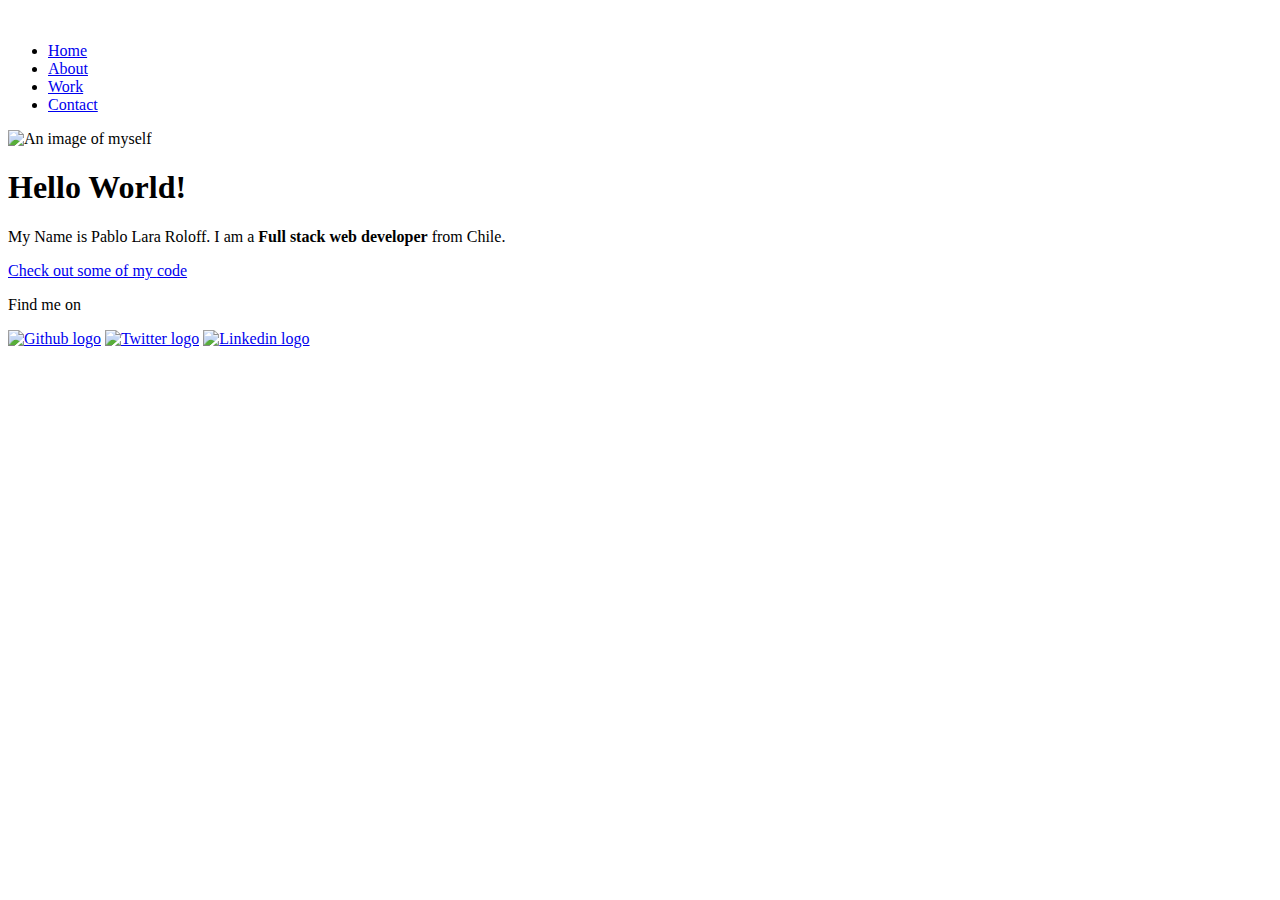
==== index.html @ ad1d8165 "updated web title name" ====
<!DOCTYPE html>
<html lang="en">
  <head>
    <meta charset="UTF-8" />
    <meta http-equiv="X-UA-Compatible" content="IE=edge" />
    <meta name="viewport" content="width=device-width, initial-scale=1.0" />
    <title>Portfolio</title>
    <link rel="icon" type="image/x-icon" href="Icons/Favicon/favicon4.png" />
    <link rel="preconnect" href="https://fonts.googleapis.com" />
    <link rel="preconnect" href="https://fonts.gstatic.com" crossorigin />
    <link
      href="https://fonts.googleapis.com/css2?family=Roboto:wght@100;300;400&display=swap"
      rel="stylesheet"
    />
    <link rel="stylesheet" href="css/style.production.css" />
  </head>

  <body>
    <header class="page-header">
      <!--For accessibility, if the image is purely decorative, use an empty alt attribute-->
      <img src="Img/nombre-white.png" class="logo" alt="" />

      <nav class="main-navigation page-header__item">
        <ul role="menubar" class="navigation-list">
          <li role="presentation">
            <a href="index.html" class="navigation-list__item">Home</a>
          </li>
          <li role="presentation">
            <a href="about.html" class="navigation-list__item">About</a>
          </li>
          <li role="presentation">
            <a href="work.html" class="navigation-list__item">Work</a>
          </li>
          <li role="presentation">
            <a href="contact.html" class="navigation-list__item">Contact</a>
          </li>
        </ul>
      </nav>
    </header>

    <main>
      <div class="profile">
        <img
          src="Img/coverphoto1.png"
          class="profile__portrait"
          alt="An image of myself"
        />
        <!-- Add your Portrait image here -->
        <h1>Hello World!</h1>
        <p>
          My Name is Pablo Lara Roloff. I am a
          <b>Full stack web developer</b> from Chile.
        </p>
        <a href="#">Check out some of my <span class="blue">code</span></a>
      </div>
    </main>

    <footer class="page-footer">
      <p id="find-me">Find me on</p>
      <div class="icons-socialmedia">
        <div class="social-icons">
          <a href="https://github.com" target="_blank"
            ><img
              src="Icons/github/github.png"
              alt="Github logo"
              width="32"
              height="32"
          /></a>
          <a href="https://twitter.com" target="_blank"
            ><img
              src="Icons/twitter/twitterblue.png"
              alt="Twitter logo"
              width="32"
              height="32"
          /></a>
          <a href="https://www.linkedin.com/in/pablolararoloff" target="_blank"
            ><img
              src="Icons/linkedin/linkedinround.png"
              alt="Linkedin logo"
              width="32"
              height="32"
          /></a>
        </div>
      </div>
    </footer>

    <script src="js/tota11y.min.js"></script>
  </body>
</html>
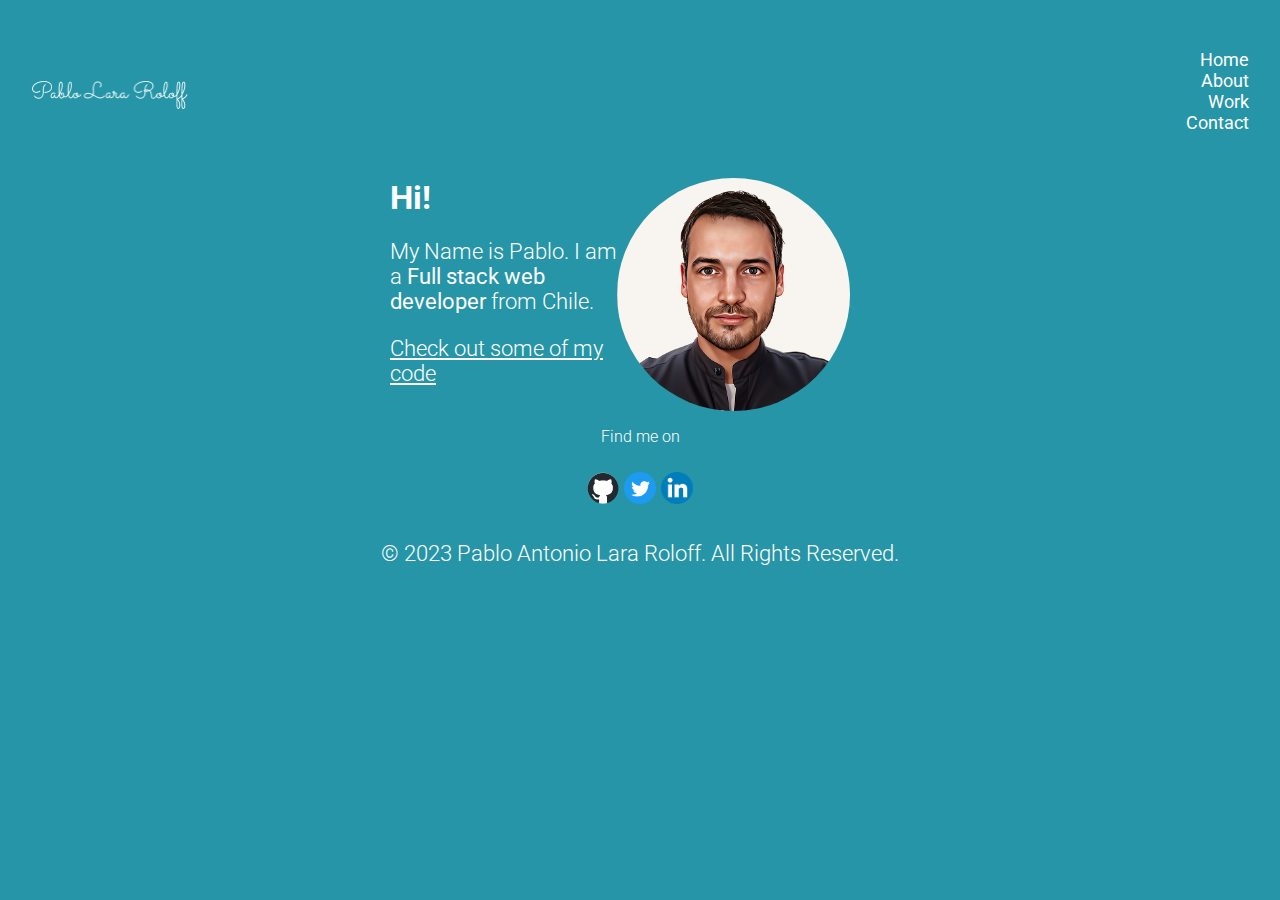
==== commit c4e5ad8f: "favicon route folder name fixed" ====
--- a/index.html
+++ b/index.html
@@ -4,15 +4,15 @@
     <meta charset="UTF-8" />
     <meta http-equiv="X-UA-Compatible" content="IE=edge" />
     <meta name="viewport" content="width=device-width, initial-scale=1.0" />
-    <title>Portfolio</title>
-    <link rel="icon" type="image/x-icon" href="Icons/Favicon/favicon4.png" />
+    <title>Pablo Lara Roloff</title>
+    <link rel="icon" type="image/x-icon" href="Icons/favicon/favicon.ico" />
     <link rel="preconnect" href="https://fonts.googleapis.com" />
     <link rel="preconnect" href="https://fonts.gstatic.com" crossorigin />
     <link
       href="https://fonts.googleapis.com/css2?family=Roboto:wght@100;300;400&display=swap"
       rel="stylesheet"
     />
-    <link rel="stylesheet" href="css/style.production.css" />
+    <link rel="stylesheet" href="css/styles.css" />
   </head>
 
   <body>
@@ -45,13 +45,13 @@
           class="profile__portrait"
           alt="An image of myself"
         />
-        <!-- Add your Portrait image here -->
-        <h1>Hello World!</h1>
+
+        <h1>Hi!</h1>
         <p>
-          My Name is Pablo Lara Roloff. I am a
+          My Name is Pablo. I am a
           <b>Full stack web developer</b> from Chile.
         </p>
-        <a href="#">Check out some of my <span class="blue">code</span></a>
+        <a href="#">Check out some of my <span class="code">code</span></a>
       </div>
     </main>
 
@@ -59,7 +59,7 @@
       <p id="find-me">Find me on</p>
       <div class="icons-socialmedia">
         <div class="social-icons">
-          <a href="https://github.com" target="_blank"
+          <a href="https://github.com/pablocubo" target="_blank"
             ><img
               src="Icons/github/github.png"
               alt="Github logo"
@@ -82,8 +82,9 @@
           /></a>
         </div>
       </div>
+      <p id="copyright">
+        &copy; 2023 Pablo Antonio Lara Roloff. All Rights Reserved.
+      </p>
     </footer>
-
-    <script src="js/tota11y.min.js"></script>
   </body>
 </html>
--- a/css/styles.css
+++ b/css/styles.css
@@ -0,0 +1,382 @@
+/*
+Colors used
+Text Color: #1d1d1f;
+Visited Link: #800080
+*/
+:root {
+  --primarycolor: #ffffff;
+  --secondarycolor: #1f1f1d;
+  --backgroundcolor: #2695a8;
+  --textcolor: #ffffff;
+  --hovercolor: #ffffff;
+  --buttoncolor: #296997;
+  --translucentcolor: rgba(0, 0, 0, 0.3);
+  --font33: font 33px "roboto", sans-serif;
+  --font22: 300 font 22px "roboto", sans-serif;
+  --font18: 300 font 18px "roboto", sans-serif;
+}
+
+* {
+  box-sizing: border-box;
+}
+
+header {
+  font: 300 18px "Roboto", sans-serif;
+  color: var(--secondarycolor);
+}
+
+body {
+  font: 300 22px "Roboto", sans-serif;
+  color: var(--textcolor);
+  position: relative;
+  padding: 18px;
+  background: var(
+    --backgroundcolor
+  ); /* Replace with your desired background color */
+  background-attachment: fixed;
+}
+
+footer {
+  font-style: "Roboto";
+}
+
+a {
+  text-align: center;
+  color: var(--textcolor);
+}
+
+h1 {
+  text-align: left;
+  font-size: 33px;
+}
+
+p {
+  text-align: left;
+  font-size: 22px;
+}
+
+/* Visited links */
+a:visited {
+  background-color: var(--primarycolor);
+}
+
+/* Hover when the mouse goes on top of the link*/
+a:hover {
+  font-weight: bold;
+  color: var(--hovercolor);
+}
+
+/* Focus via keyboard navigation*/
+a:focus {
+  background-color: var(--primarycolor);
+  color: var(--secondarycolor);
+}
+
+.page-header {
+  display: flex;
+  width: 100%;
+  padding: 5px;
+  align-items: center;
+}
+
+.page-header__item {
+  flex: 0 1 200px;
+}
+
+.page-header__item:last-child {
+  flex-grow: 1;
+  text-align: right;
+}
+
+.navigation-list {
+  list-style-type: none; /* Remove the dot */
+}
+
+.navigation-list__item {
+  text-decoration: none; /* Remove underline */
+  font-weight: normal; /* Set normal font weight */
+}
+
+.navigation-list__item--active {
+  font-weight: bold; /* Set bold font weight for active page */
+}
+
+.logo {
+  display: flex;
+  width: 13%;
+  height: 13%;
+}
+
+.page-footer {
+  clear: both;
+  display: flex;
+  flex-direction: column;
+  text-align: center;
+}
+.bold-text {
+  font-weight: bold;
+}
+
+#find-me {
+  text-align: center;
+  font: 300 16px "Roboto";
+}
+
+.profile {
+  max-width: 500px;
+  margin: auto;
+}
+
+.profile__portrait {
+  float: right;
+  width: 233px;
+  height: auto;
+  margin-right: 40px;
+  border-radius: 50%;
+  transition: transform 0.5s; /* Add a transition for smooth animation */
+}
+
+.profile__portrait:hover {
+  transform: scale(1.05); /* Increase the scale when hovering */
+}
+
+.profile__portrait:active {
+  transform: scale(1); /* Restore the original scale when clicked */
+}
+
+.blue {
+  color: var(--secondarycolor);
+  font-weight: bold;
+}
+
+.button-container {
+  display: flex;
+  justify-content: center;
+  margin-top: 4vh;
+}
+
+.button,
+button {
+  display: block;
+  margin: 0 auto; /* overwrites browser defaults and resets the border */
+  border: none;
+  display: inline-block;
+  /* takes the font from the outer container */
+  font-family: inherit;
+  /* styles the button */
+  background-color: var(--buttoncolor);
+  color: var(--textcolor) !important;
+  text-decoration: none;
+  padding: 10px;
+  border-radius: 9px;
+  /* width of the border, type, color */
+  border-bottom: 2px solid var(--translucentcolor);
+  transition-duration: 0.9s;
+  transition-property: opacity;
+}
+
+button:hover,
+button:focus,
+.button:hover,
+.button:focus {
+  /* lets the mouse appear as a hand when hovering over the button */
+  cursor: pointer;
+  /* reduces the opacity of the button to 80% */
+  opacity: 0.7;
+  color: var(--textcolor) !important;
+  transform: scale(1.05);
+  transition: transform 0.9s;
+}
+
+/* inline-block= start grid fallback, in old browser will be display at */
+.grid__item {
+  display: inline-block;
+  width: 100%;
+}
+
+.grid__item {
+  background-color: var(--backgroundcolor);
+  padding: 10px;
+  border-radius: 10px;
+  display: flex;
+  flex-direction: column;
+  justify-content: flex-start;
+  align-items: center;
+  border: 2px solid var(--primarycolor);
+  margin-top: 20px;
+  text-align: center;
+  width: 100%; /* Adjust the width as desired */
+}
+
+/* end grid fallback, this will be display in older browsers that cannot display grid */
+
+.grid__item {
+  background-color: var(--backgroundcolor);
+  padding: 10px;
+  border-radius: 10px;
+  display: flex;
+  flex-direction: column;
+  justify-content: flex-start;
+  align-items: center;
+  border: 2px solid var(--primarycolor);
+  margin-top: 20px;
+  text-align: center;
+}
+
+.project-list {
+  display: grid;
+  grid-template-columns: 1fr 1fr 1fr;
+  grid-gap: 10px;
+}
+
+.page-footer {
+  display: grid;
+  justify-content: center;
+  align-items: end;
+}
+
+.icons-socialmedia {
+  padding: 10px;
+  border-radius: 10px;
+  display: flex;
+  flex-direction: column;
+  justify-items: center;
+  justify-content: center;
+}
+
+.experience-table {
+  display: grid;
+  grid-template-columns: repeat(3, 1fr);
+  grid-gap: 10px;
+}
+
+.experience-table div {
+  border: 1px solid var(--secondarycolor);
+  padding: 10px;
+  justify-items: center;
+  border-radius: 10px;
+  border: 2px solid var(--primarycolor);
+}
+
+.experience-table .title {
+  grid-column: 1 / -1;
+  text-align: center;
+  font-weight: bold;
+}
+
+.contact {
+  display: flex;
+  flex-direction: column;
+  align-items: start;
+  justify-content: center;
+  padding: 20px;
+}
+
+.contact-info {
+  display: flex;
+  flex-direction: column;
+  align-items: center;
+  margin-bottom: 20px;
+}
+
+.contact-info h2 {
+  margin-bottom: 10px;
+}
+
+.contact-info p {
+  margin: 5px 0;
+}
+
+.contact-form {
+  display: flex;
+  flex-direction: column;
+  align-items: center;
+}
+
+.standard-label {
+  margin-bottom: 5px;
+}
+
+input[type="email"],
+input[type="tel"],
+textarea {
+  margin-bottom: 10px;
+  padding: 5px;
+  width: 100%;
+}
+
+input[type="submit"] {
+  width: auto;
+  padding: 5px 10px;
+}
+
+@supports (display: grid) {
+  .grid {
+    display: grid;
+    grid-template-columns: 1fr 1fr 1fr;
+    grid-gap: 20px;
+    margin: 0;
+  }
+
+  @media all and (max-width: 500px) {
+    .grid {
+      grid-template-columns: 1fr;
+    }
+  }
+  @media all and (min-width: 500px) and (max-width: 750px) {
+    .grid {
+      grid-template-columns: 1fr 1fr;
+    }
+  }
+  @media all and (max-width: 750px) {
+    .grid {
+      grid-gap: 10px;
+    }
+    .grid__item:last-child {
+      grid-column: auto / auto;
+      grid-row: auto / auto;
+    }
+    h1 {
+      font-size: 22px;
+    }
+  }
+}
+
+@keyframes color-change {
+  from {
+    fill: #edc655;
+  }
+  to {
+    fill: #f76414;
+  }
+}
+
+.sun {
+  animation: 4s color-change infinite alternate linear;
+}
+
+@keyframes cloud-move {
+  from {
+    transform: translate(0, 50px);
+  }
+  to {
+    transform: translate(200px, 50px);
+  }
+}
+
+.cloud-front {
+  animation: 30s cloud-move infinite alternate linear;
+}
+
+@keyframes cloud-move-reverse {
+  from {
+    transform: translate(446px, 48px);
+  }
+  to {
+    transform: translate(100px, 48px);
+  }
+}
+
+.cloud-back {
+  animation: 34s cloud-move-reverse infinite alternate linear;
+}
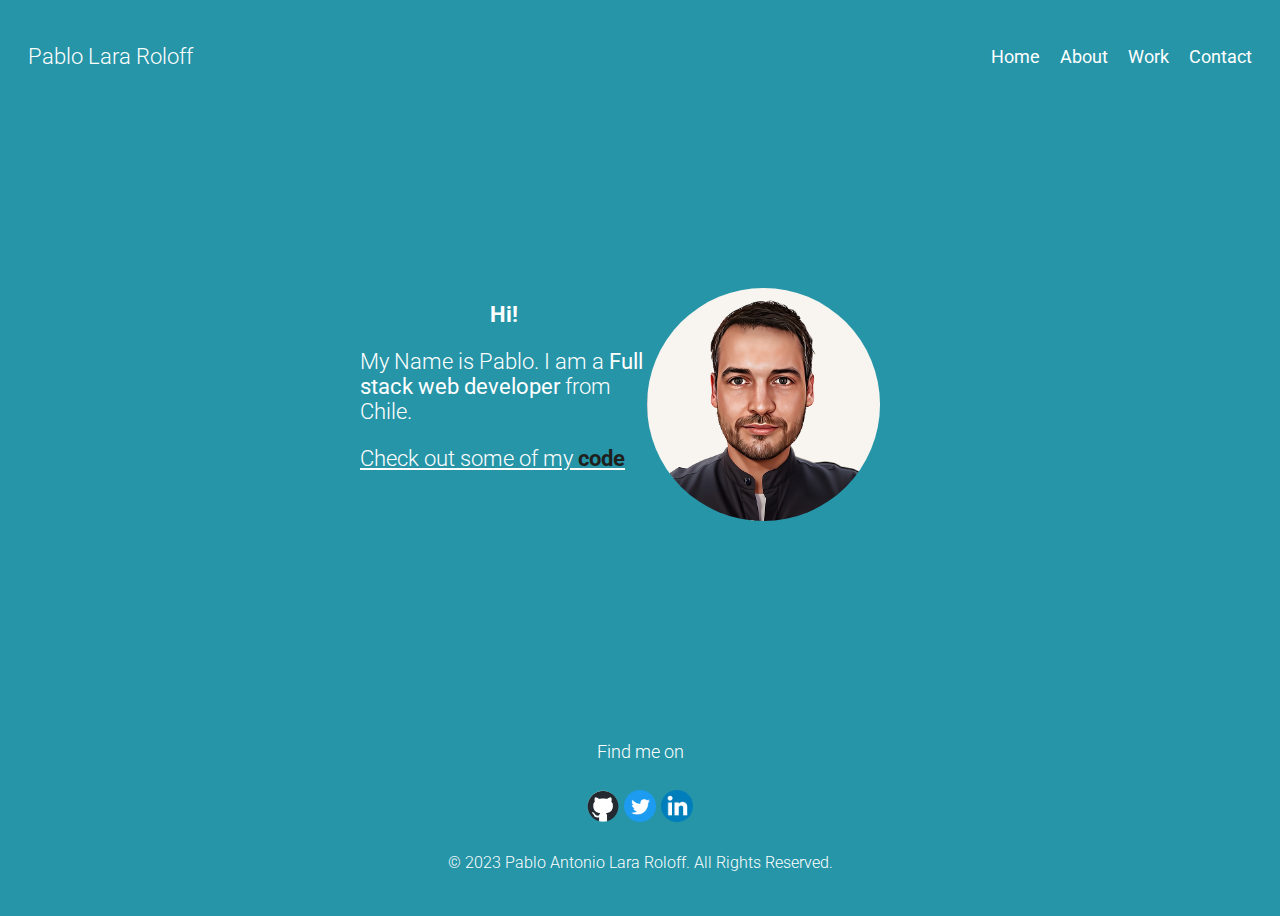
==== commit f298103d: "updated logo css" ====
--- a/index.html
+++ b/index.html
@@ -18,7 +18,10 @@
   <body>
     <header class="page-header">
       <!--For accessibility, if the image is purely decorative, use an empty alt attribute-->
-      <img src="Img/nombre-white.png" class="logo" alt="" />
+      <div class="page-header__item">
+        <span class="logo-text">Pablo Lara Roloff</span>
+        <!-- Text instead of the image -->
+      </div>
 
       <nav class="main-navigation page-header__item">
         <ul role="menubar" class="navigation-list">
--- a/css/styles.css
+++ b/css/styles.css
@@ -11,9 +11,9 @@
   --hovercolor: #ffffff;
   --buttoncolor: #296997;
   --translucentcolor: rgba(0, 0, 0, 0.3);
-  --font33: font 33px "roboto", sans-serif;
-  --font22: 300 font 22px "roboto", sans-serif;
-  --font18: 300 font 18px "roboto", sans-serif;
+  --font33: 33px "roboto", sans-serif;
+  --font22: 300 22px "roboto", sans-serif;
+  --font18: 300 18px "roboto", sans-serif;
 }
 
 * {
@@ -26,18 +26,30 @@
 }
 
 body {
+  display: flex;
+  flex-direction: column;
   font: 300 22px "Roboto", sans-serif;
   color: var(--textcolor);
   position: relative;
-  padding: 18px;
-  background: var(
-    --backgroundcolor
-  ); /* Replace with your desired background color */
+  padding: 0px;
+  background: var(--backgroundcolor);
   background-attachment: fixed;
+  min-height: 100vh;
 }
 
 footer {
-  font-style: "Roboto";
+  font-family: "Roboto", sans-serif;
+  width: 100%; /* Make the footer full width */
+  padding: 20px;
+  position: auto;
+  bottom: 0;
+  clear: both;
+  position: relative;
+  display: flex;
+  flex-direction: column;
+  text-align: center;
+  justify-content: center;
+  align-items: center;
 }
 
 a {
@@ -46,36 +58,38 @@
 }
 
 h1 {
-  text-align: left;
-  font-size: 33px;
+  text-align: center;
+  font-size: var(--font33);
 }
 
 p {
   text-align: left;
-  font-size: 22px;
-}
+  font-size: var(--font22);
+}
+
+/* styles.css */
 
 /* Visited links */
 a:visited {
-  background-color: var(--primarycolor);
-}
-
-/* Hover when the mouse goes on top of the link*/
+  background-color: transparent;
+}
+
+/* Hover when the mouse goes on top of the link */
 a:hover {
   font-weight: bold;
   color: var(--hovercolor);
 }
 
-/* Focus via keyboard navigation*/
+/* Focus via keyboard navigation */
 a:focus {
-  background-color: var(--primarycolor);
+  background-color: transparent;
   color: var(--secondarycolor);
 }
 
 .page-header {
   display: flex;
   width: 100%;
-  padding: 5px;
+  padding: 20px;
   align-items: center;
 }
 
@@ -89,42 +103,81 @@
 }
 
 .navigation-list {
-  list-style-type: none; /* Remove the dot */
+  display: flex;
+  justify-content: flex-end; /* aligns items to the right */
+  list-style-type: none; /* removes bullet points */
+  padding: 0; /* removes padding */
 }
 
 .navigation-list__item {
   text-decoration: none; /* Remove underline */
   font-weight: normal; /* Set normal font weight */
+  margin-left: 20px; /* add space between items */
 }
 
 .navigation-list__item--active {
   font-weight: bold; /* Set bold font weight for active page */
 }
 
-.logo {
-  display: flex;
-  width: 13%;
-  height: 13%;
-}
-
-.page-footer {
-  clear: both;
-  display: flex;
-  flex-direction: column;
-  text-align: center;
-}
+.logo-text {
+  font-size: 22px; /* Same font size as the navigation items */
+  color: var(--textcolor); /* Use the same text color as the navigation items */
+}
+
+/* Media Query for smaller screens */
+@media screen and (max-width: 768px) {
+  .logo {
+    max-width: 70%; /* Set the maximum width to 60% of its container on smaller screens */
+  }
+}
+
 .bold-text {
   font-weight: bold;
 }
 
 #find-me {
+  position: relative;
+  bottom: 0;
+  display: flex;
+  align-items: flex-end;
+  justify-content: center;
+  text-align: center;
+  font: 300 18px "Roboto";
+}
+
+#copyright {
+  position: relative;
+  bottom: 0;
+  display: flex;
+  align-items: flex-end;
+  justify-content: center;
   text-align: center;
   font: 300 16px "Roboto";
 }
 
 .profile {
-  max-width: 500px;
+  position: relative;
+  text-align: justify;
+  max-width: 600px;
   margin: auto;
+  padding: 20px;
+}
+
+@media (max-width: 414px) {
+  .profile {
+    display: flex;
+    flex-direction: column;
+    justify-content: center;
+    align-items: center;
+    text-align: center;
+  }
+}
+
+main {
+  display: flex;
+  flex-direction: column;
+  align-items: center;
+  flex-grow: 1;
 }
 
 .profile__portrait {
@@ -144,9 +197,27 @@
   transform: scale(1); /* Restore the original scale when clicked */
 }
 
-.blue {
+@media (max-width: 414px) {
+  .profile__portrait {
+    width: 70vw; /* Adjust the width based on viewport width */
+    height: auto;
+    max-width: 233px;
+    margin: 0 auto 20px; /* Adjust the margins as needed */
+    border-radius: 50%;
+    transition: transform 0.5s;
+  }
+}
+
+.code {
   color: var(--secondarycolor);
   font-weight: bold;
+}
+.code--active {
+  color: var(--secondarycolor);
+}
+
+.code:hover {
+  color: var(--primarycolor);
 }
 
 .button-container {
@@ -165,7 +236,7 @@
   font-family: inherit;
   /* styles the button */
   background-color: var(--buttoncolor);
-  color: var(--textcolor) !important;
+  color: var(--textcolor);
   text-decoration: none;
   padding: 10px;
   border-radius: 9px;
@@ -183,7 +254,7 @@
   cursor: pointer;
   /* reduces the opacity of the button to 80% */
   opacity: 0.7;
-  color: var(--textcolor) !important;
+  color: var(--textcolor);
   transform: scale(1.05);
   transition: transform 0.9s;
 }
@@ -194,6 +265,8 @@
   width: 100%;
 }
 
+/* end grid fallback, this will be display in older browsers that cannot display grid */
+
 .grid__item {
   background-color: var(--backgroundcolor);
   padding: 10px;
@@ -205,22 +278,6 @@
   border: 2px solid var(--primarycolor);
   margin-top: 20px;
   text-align: center;
-  width: 100%; /* Adjust the width as desired */
-}
-
-/* end grid fallback, this will be display in older browsers that cannot display grid */
-
-.grid__item {
-  background-color: var(--backgroundcolor);
-  padding: 10px;
-  border-radius: 10px;
-  display: flex;
-  flex-direction: column;
-  justify-content: flex-start;
-  align-items: center;
-  border: 2px solid var(--primarycolor);
-  margin-top: 20px;
-  text-align: center;
 }
 
 .project-list {
@@ -229,12 +286,6 @@
   grid-gap: 10px;
 }
 
-.page-footer {
-  display: grid;
-  justify-content: center;
-  align-items: end;
-}
-
 .icons-socialmedia {
   padding: 10px;
   border-radius: 10px;
@@ -252,10 +303,11 @@
 
 .experience-table div {
   border: 1px solid var(--secondarycolor);
-  padding: 10px;
+  padding: 7px;
   justify-items: center;
   border-radius: 10px;
   border: 2px solid var(--primarycolor);
+  text-align: center;
 }
 
 .experience-table .title {
@@ -380,3 +432,27 @@
 .cloud-back {
   animation: 34s cloud-move-reverse infinite alternate linear;
 }
+
+/* Media Query for iPhone 12 Pro */
+@media screen and (max-width: 428px) {
+  .navigation-list {
+    justify-content: center; /* Center the navigation items on smaller screens */
+    position: fixed; /* Fix the navigation at the top of the screen */
+    top: 0;
+    left: 0;
+    width: 100%;
+    background-color: var(
+      --backgroundcolor
+    ); /* Use the provided background color */
+    padding: 10px 0; /* Add some padding for spacing */
+    z-index: 999; /* Make sure it stays on top of other elements */
+  }
+
+  .navigation-list__item {
+    margin-left: 10px; /* Reduce the space between items for smaller screens */
+  }
+
+  .logo-text {
+    display: none; /* Hide the logo on smaller screens */
+  }
+}
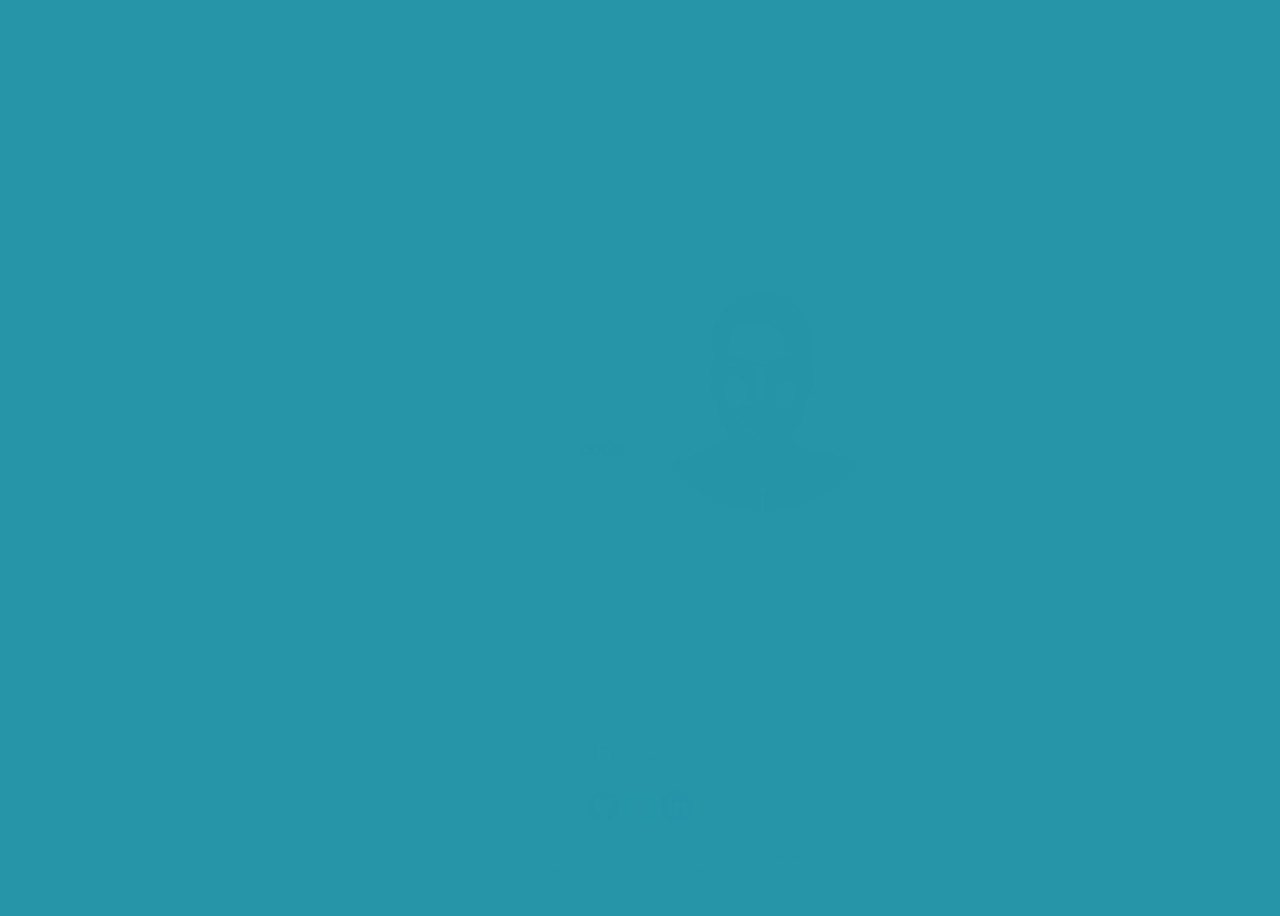
==== commit 6fd59c5c: "Fix push problem" ====
--- a/index.html
+++ b/index.html
@@ -16,6 +16,43 @@
   </head>
 
   <body>
+    <script>
+      // Function to make the website content appear slowly
+      function fadeInContent() {
+        const contentElements = document.querySelectorAll("body *");
+        const duration = 7000; // 7 seconds
+
+        let startTime = null;
+
+        function fadeIn(timestamp) {
+          if (!startTime) startTime = timestamp;
+          const progress = timestamp - startTime;
+
+          contentElements.forEach((element) => {
+            const opacity = Math.min(1, progress / duration);
+            element.style.opacity = opacity;
+          });
+
+          if (progress < duration) {
+            requestAnimationFrame(fadeIn);
+          }
+        }
+
+        requestAnimationFrame(fadeIn);
+      }
+
+      // Check if the content has been shown before
+      const hasShownContent = localStorage.getItem("hasShownContent");
+
+      // If not, apply the fade-in effect and set the flag in localStorage
+      if (!hasShownContent) {
+        window.addEventListener("load", () => {
+          fadeInContent();
+          localStorage.setItem("hasShownContent", true);
+        });
+      }
+    </script>
+
     <header class="page-header">
       <!--For accessibility, if the image is purely decorative, use an empty alt attribute-->
       <div class="page-header__item">
@@ -54,7 +91,9 @@
           My Name is Pablo. I am a
           <b>Full stack web developer</b> from Chile.
         </p>
-        <a href="#">Check out some of my <span class="code">code</span></a>
+        <a href="https://github.com/pablocubo" target="_blank"
+          >Check out some of my <span class="code">code</span></a
+        >
       </div>
     </main>
 
@@ -89,5 +128,8 @@
         &copy; 2023 Pablo Antonio Lara Roloff. All Rights Reserved.
       </p>
     </footer>
+    <script>
+      src = js / script.js;
+    </script>
   </body>
 </html>
--- a/css/styles.css
+++ b/css/styles.css
@@ -4,16 +4,20 @@
 Visited Link: #800080
 */
 :root {
+  --backgroundcolor: #2695a8;
+  --buttoncolor: #296997;
+  --font18: 300 18px "roboto", sans-serif;
+  --font22: 300 22px "roboto", sans-serif;
+  --font33: 33px "roboto", sans-serif;
+  --hovercolor: #ffffff;
   --primarycolor: #ffffff;
   --secondarycolor: #1f1f1d;
-  --backgroundcolor: #2695a8;
   --textcolor: #ffffff;
-  --hovercolor: #ffffff;
-  --buttoncolor: #296997;
   --translucentcolor: rgba(0, 0, 0, 0.3);
-  --font33: 33px "roboto", sans-serif;
-  --font22: 300 22px "roboto", sans-serif;
-  --font18: 300 18px "roboto", sans-serif;
+}
+
+html {
+  scroll-behavior: smooth;
 }
 
 * {
@@ -21,53 +25,51 @@
 }
 
 header {
+  color: var(--secondarycolor);
   font: 300 18px "Roboto", sans-serif;
-  color: var(--secondarycolor);
 }
 
 body {
+  background-attachment: fixed;
+  background: var(--backgroundcolor);
+  color: var(--textcolor);
   display: flex;
   flex-direction: column;
   font: 300 22px "Roboto", sans-serif;
-  color: var(--textcolor);
+  min-height: 100vh;
   position: relative;
-  padding: 0px;
-  background: var(--backgroundcolor);
-  background-attachment: fixed;
-  min-height: 100vh;
 }
 
 footer {
-  font-family: "Roboto", sans-serif;
-  width: 100%; /* Make the footer full width */
+  /* Make the footer full width */
   padding: 20px;
-  position: auto;
+  align-items: center;
   bottom: 0;
   clear: both;
+  display: flex;
+  flex-direction: column;
+  font-family: "Roboto", sans-serif;
+  justify-content: center;
+  position: auto;
   position: relative;
-  display: flex;
-  flex-direction: column;
-  text-align: center;
-  justify-content: center;
-  align-items: center;
+  text-align: center;
+  width: 100%;
 }
 
 a {
-  text-align: center;
   color: var(--textcolor);
+  text-align: center;
 }
 
 h1 {
-  text-align: center;
   font-size: var(--font33);
+  text-align: center;
 }
 
 p {
-  text-align: left;
   font-size: var(--font22);
-}
-
-/* styles.css */
+  text-align: center;
+}
 
 /* Visited links */
 a:visited {
@@ -76,8 +78,8 @@
 
 /* Hover when the mouse goes on top of the link */
 a:hover {
-  font-weight: bold;
   color: var(--hovercolor);
+  font-weight: bold;
 }
 
 /* Focus via keyboard navigation */
@@ -87,10 +89,12 @@
 }
 
 .page-header {
-  display: flex;
+  align-items: center;
+  justify-content: center;
+  display: flex;
+  padding: 10px 70px 10px;
   width: 100%;
-  padding: 20px;
-  align-items: center;
+  text-align: center;
 }
 
 .page-header__item {
@@ -103,31 +107,47 @@
 }
 
 .navigation-list {
-  display: flex;
-  justify-content: flex-end; /* aligns items to the right */
-  list-style-type: none; /* removes bullet points */
-  padding: 0; /* removes padding */
+  /* aligns items to the right */
+  list-style-type: none;
+  /* removes bullet points */
+  padding: 0;
+  /* removes padding */
+  display: flex;
+  justify-content: flex-end;
 }
 
 .navigation-list__item {
-  text-decoration: none; /* Remove underline */
-  font-weight: normal; /* Set normal font weight */
-  margin-left: 20px; /* add space between items */
+  /* Remove underline */
+  font-weight: normal;
+  /* Set normal font weight */
+  margin-left: 20px;
+  /* add space between items */
+  text-decoration: none;
 }
 
 .navigation-list__item--active {
-  font-weight: bold; /* Set bold font weight for active page */
+  /* Set bold font weight for active page */
+  font-weight: bold;
 }
 
 .logo-text {
-  font-size: 22px; /* Same font size as the navigation items */
-  color: var(--textcolor); /* Use the same text color as the navigation items */
+  /* Same font size as the navigation items */
+  color: var(--textcolor);
+  /* Use the same text color as the navigation items */
+  font-weight: bolder;
+  font-size: 18px;
+}
+
+.logo-text:hover {
+  font-weight: bold;
+  color: var(--hovercolor);
 }
 
 /* Media Query for smaller screens */
 @media screen and (max-width: 768px) {
   .logo {
-    max-width: 70%; /* Set the maximum width to 60% of its container on smaller screens */
+    max-width: 70%;
+    /* Set the maximum width to 60% of its container on smaller screens */
   }
 }
 
@@ -136,74 +156,80 @@
 }
 
 #find-me {
+  align-items: flex-end;
+  bottom: 0;
+  display: flex;
+  font: 300 18px "Roboto";
+  justify-content: center;
   position: relative;
+  text-align: center;
+}
+
+#copyright {
+  align-items: flex-end;
   bottom: 0;
   display: flex;
-  align-items: flex-end;
-  justify-content: center;
-  text-align: center;
-  font: 300 18px "Roboto";
-}
-
-#copyright {
+  font: 300 16px "Roboto";
+  justify-content: center;
   position: relative;
-  bottom: 0;
-  display: flex;
-  align-items: flex-end;
-  justify-content: center;
-  text-align: center;
-  font: 300 16px "Roboto";
+  text-align: center;
 }
 
 .profile {
+  margin: auto;
+  max-width: 600px;
+  padding: 20px;
   position: relative;
   text-align: justify;
-  max-width: 600px;
-  margin: auto;
-  padding: 20px;
 }
 
 @media (max-width: 414px) {
   .profile {
     display: flex;
+    align-items: center;
     flex-direction: column;
     justify-content: center;
-    align-items: center;
     text-align: center;
   }
 }
 
 main {
-  display: flex;
-  flex-direction: column;
-  align-items: center;
+  align-items: center;
+  display: flex;
+  flex-direction: column;
   flex-grow: 1;
+  padding: 20px;
 }
 
 .profile__portrait {
+  /* Add a transition for smooth animation */
+  border-radius: 50%;
   float: right;
-  width: 233px;
   height: auto;
   margin-right: 40px;
-  border-radius: 50%;
-  transition: transform 0.5s; /* Add a transition for smooth animation */
+  transition: transform 0.5s;
+  width: 233px;
 }
 
 .profile__portrait:hover {
-  transform: scale(1.05); /* Increase the scale when hovering */
+  /* Increase the scale when hovering */
+  transform: scale(1.05);
 }
 
 .profile__portrait:active {
-  transform: scale(1); /* Restore the original scale when clicked */
+  /* Restore the original scale when clicked */
+  transform: scale(1);
 }
 
 @media (max-width: 414px) {
   .profile__portrait {
-    width: 70vw; /* Adjust the width based on viewport width */
+    width: 70vw;
+    /* Adjust the margins as needed */
+    border-radius: 50%;
+    /* Adjust the width based on viewport width */
     height: auto;
+    margin: 0 auto 20px;
     max-width: 233px;
-    margin: 0 auto 20px; /* Adjust the margins as needed */
-    border-radius: 50%;
     transition: transform 0.5s;
   }
 }
@@ -212,6 +238,7 @@
   color: var(--secondarycolor);
   font-weight: bold;
 }
+
 .code--active {
   color: var(--secondarycolor);
 }
@@ -228,20 +255,21 @@
 
 .button,
 button {
-  display: block;
-  margin: 0 auto; /* overwrites browser defaults and resets the border */
+  /* overwrites browser defaults and resets the border */
   border: none;
-  display: inline-block;
+  /* styles the button */
+  background-color: var(--buttoncolor);
   /* takes the font from the outer container */
   font-family: inherit;
-  /* styles the button */
-  background-color: var(--buttoncolor);
-  color: var(--textcolor);
-  text-decoration: none;
-  padding: 10px;
-  border-radius: 9px;
   /* width of the border, type, color */
   border-bottom: 2px solid var(--translucentcolor);
+  border-radius: 9px;
+  color: var(--textcolor);
+  display: block;
+  display: inline-block;
+  margin: 0 auto;
+  padding: 10px;
+  text-decoration: none;
   transition-duration: 0.9s;
   transition-property: opacity;
 }
@@ -260,74 +288,74 @@
 }
 
 /* inline-block= start grid fallback, in old browser will be display at */
-.grid__item {
+/* .grid__item {
   display: inline-block;
   width: 100%;
-}
+} */
 
 /* end grid fallback, this will be display in older browsers that cannot display grid */
 
 .grid__item {
+  align-items: center;
   background-color: var(--backgroundcolor);
+  border-radius: 10px;
+  border: 2px solid var(--primarycolor);
+  display: flex;
+  flex-direction: column;
+  justify-content: flex-start;
+  margin-top: 20px;
   padding: 10px;
-  border-radius: 10px;
-  display: flex;
-  flex-direction: column;
-  justify-content: flex-start;
-  align-items: center;
-  border: 2px solid var(--primarycolor);
-  margin-top: 20px;
   text-align: center;
 }
 
 .project-list {
   display: grid;
+  grid-gap: 10px;
   grid-template-columns: 1fr 1fr 1fr;
-  grid-gap: 10px;
 }
 
 .icons-socialmedia {
+  border-radius: 10px;
+  display: flex;
+  flex-direction: column;
+  justify-content: center;
+  justify-items: center;
   padding: 10px;
-  border-radius: 10px;
-  display: flex;
-  flex-direction: column;
-  justify-items: center;
-  justify-content: center;
 }
 
 .experience-table {
   display: grid;
+  grid-gap: 10px;
   grid-template-columns: repeat(3, 1fr);
-  grid-gap: 10px;
 }
 
 .experience-table div {
+  border-radius: 10px;
   border: 1px solid var(--secondarycolor);
+  border: 2px solid var(--primarycolor);
+  justify-items: center;
   padding: 7px;
-  justify-items: center;
-  border-radius: 10px;
-  border: 2px solid var(--primarycolor);
   text-align: center;
 }
 
 .experience-table .title {
+  font-weight: bold;
   grid-column: 1 / -1;
   text-align: center;
-  font-weight: bold;
 }
 
 .contact {
-  display: flex;
-  flex-direction: column;
   align-items: start;
+  display: flex;
+  flex-direction: column;
   justify-content: center;
   padding: 20px;
 }
 
 .contact-info {
-  display: flex;
-  flex-direction: column;
-  align-items: center;
+  align-items: center;
+  display: flex;
+  flex-direction: column;
   margin-bottom: 20px;
 }
 
@@ -340,9 +368,9 @@
 }
 
 .contact-form {
-  display: flex;
-  flex-direction: column;
-  align-items: center;
+  align-items: center;
+  display: flex;
+  flex-direction: column;
 }
 
 .standard-label {
@@ -358,15 +386,15 @@
 }
 
 input[type="submit"] {
+  padding: 5px 10px;
   width: auto;
-  padding: 5px 10px;
 }
 
 @supports (display: grid) {
   .grid {
     display: grid;
+    grid-gap: 20px;
     grid-template-columns: 1fr 1fr 1fr;
-    grid-gap: 20px;
     margin: 0;
   }
 
@@ -384,10 +412,12 @@
     .grid {
       grid-gap: 10px;
     }
+
     .grid__item:last-child {
       grid-column: auto / auto;
       grid-row: auto / auto;
     }
+
     h1 {
       font-size: 22px;
     }
@@ -398,6 +428,7 @@
   from {
     fill: #edc655;
   }
+
   to {
     fill: #f76414;
   }
@@ -411,6 +442,7 @@
   from {
     transform: translate(0, 50px);
   }
+
   to {
     transform: translate(200px, 50px);
   }
@@ -424,6 +456,7 @@
   from {
     transform: translate(446px, 48px);
   }
+
   to {
     transform: translate(100px, 48px);
   }
@@ -436,23 +469,30 @@
 /* Media Query for iPhone 12 Pro */
 @media screen and (max-width: 428px) {
   .navigation-list {
-    justify-content: center; /* Center the navigation items on smaller screens */
-    position: fixed; /* Fix the navigation at the top of the screen */
+    justify-content: center;
+    /* Add some padding for spacing */
+    align-items: center;
+    z-index: 999;
+    /* Center the navigation items on smaller screens */
+    position: relative;
+    /* Fix the navigation at the top of the screen */
     top: 0;
+    /* Make sure it stays on top of other elements */
+    /* Use the provided background color */
+    padding: none;
+    background-color: var(--backgroundcolor);
     left: 0;
     width: 100%;
-    background-color: var(
-      --backgroundcolor
-    ); /* Use the provided background color */
-    padding: 10px 0; /* Add some padding for spacing */
-    z-index: 999; /* Make sure it stays on top of other elements */
   }
 
   .navigation-list__item {
-    margin-left: 10px; /* Reduce the space between items for smaller screens */
+    /* Equalize the space on the left and right of each item */
+    margin: 0 10px;
+    text-align: center;
   }
 
   .logo-text {
-    display: none; /* Hide the logo on smaller screens */
-  }
-}
+    /* Hide the logo on smaller screens */
+    display: none;
+  }
+}
